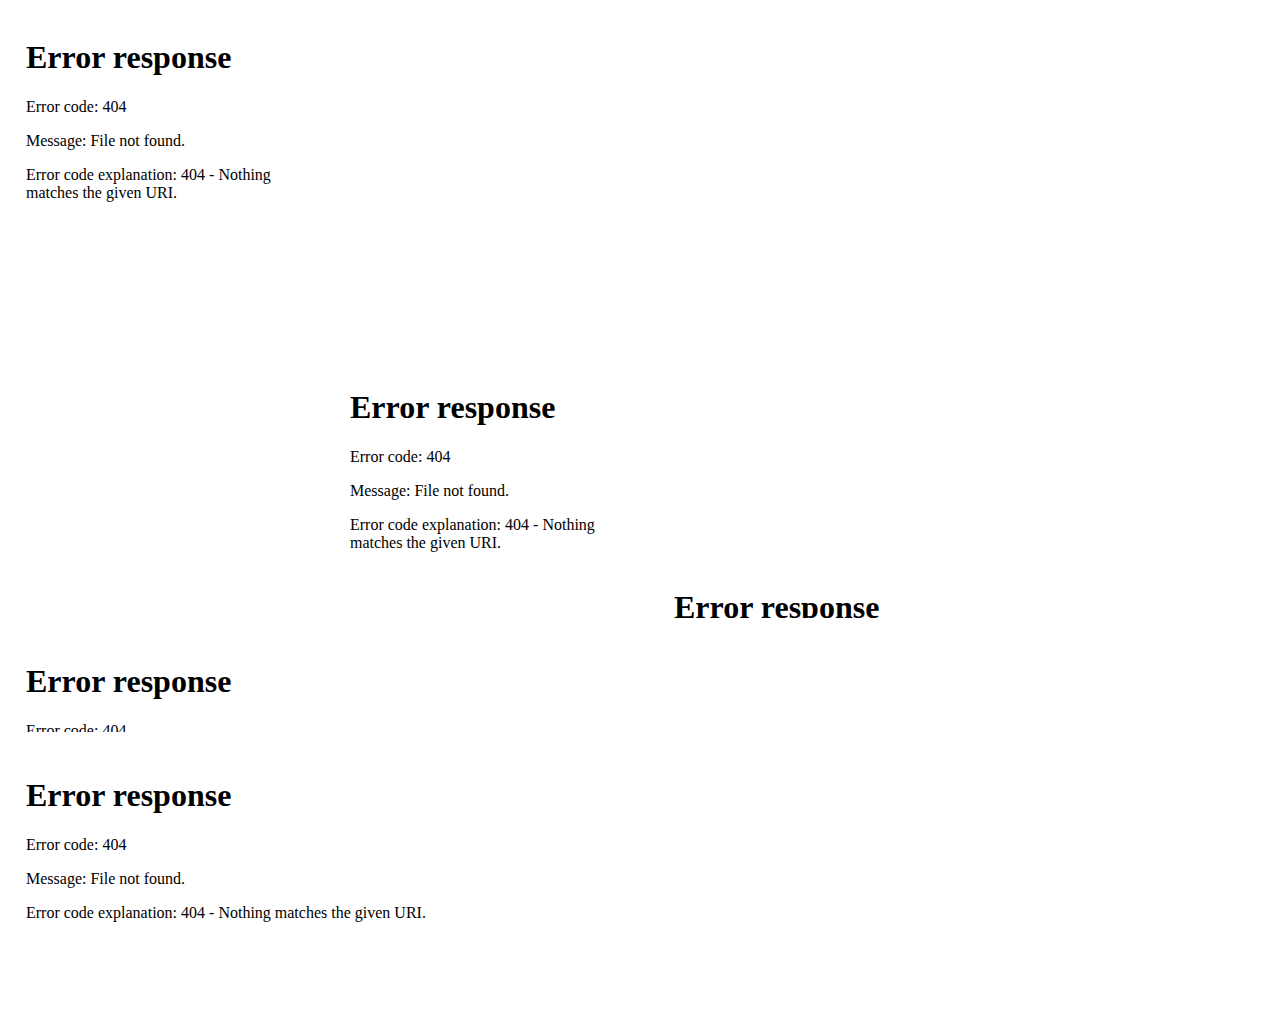
==== awareness.html @ 1d9f95e9 "code update" ====
<!DOCTYPE html><html lang="en" dir="ltr"><head>
    <meta charset="utf-8">
    <title></title>

    <style media="screen">
      body{
        background-color: #FFFFFF;
      }

      iframe{
        margin: 10px;
      }
    </style>

  </head>
  <body>
        <div id="container">
          <iframe src="./Arona/SEAT_2024_AWARENESS_ARONA_Banner_FOM_300x600/index.html" width="300" height="600" frameborder="0" scrolling="no"></iframe>
          <iframe src="./Arona/SEAT_2024_AWARENESS_ARONA_Banner_FOM_300x250/index.html" width="300" height="250" frameborder="0" scrolling="no"></iframe>
          <iframe src="./Arona/SEAT_2024_AWARENESS_ARONA_Banner_FOM_320x50/index.html" width="320" height="50" frameborder="0" scrolling="no"></iframe>
          <iframe src="./Arona/SEAT_2024_AWARENESS_ARONA_Banner_FOM_728x90/index.html" width="728" height="90" frameborder="0" scrolling="no"></iframe>
          <iframe src="./Arona/SEAT_2024_AWARENESS_ARONA_Banner_FOM_970x250/index.html" width="970" height="250" frameborder="0" scrolling="no"></iframe>
        </div>
  
</body></html>
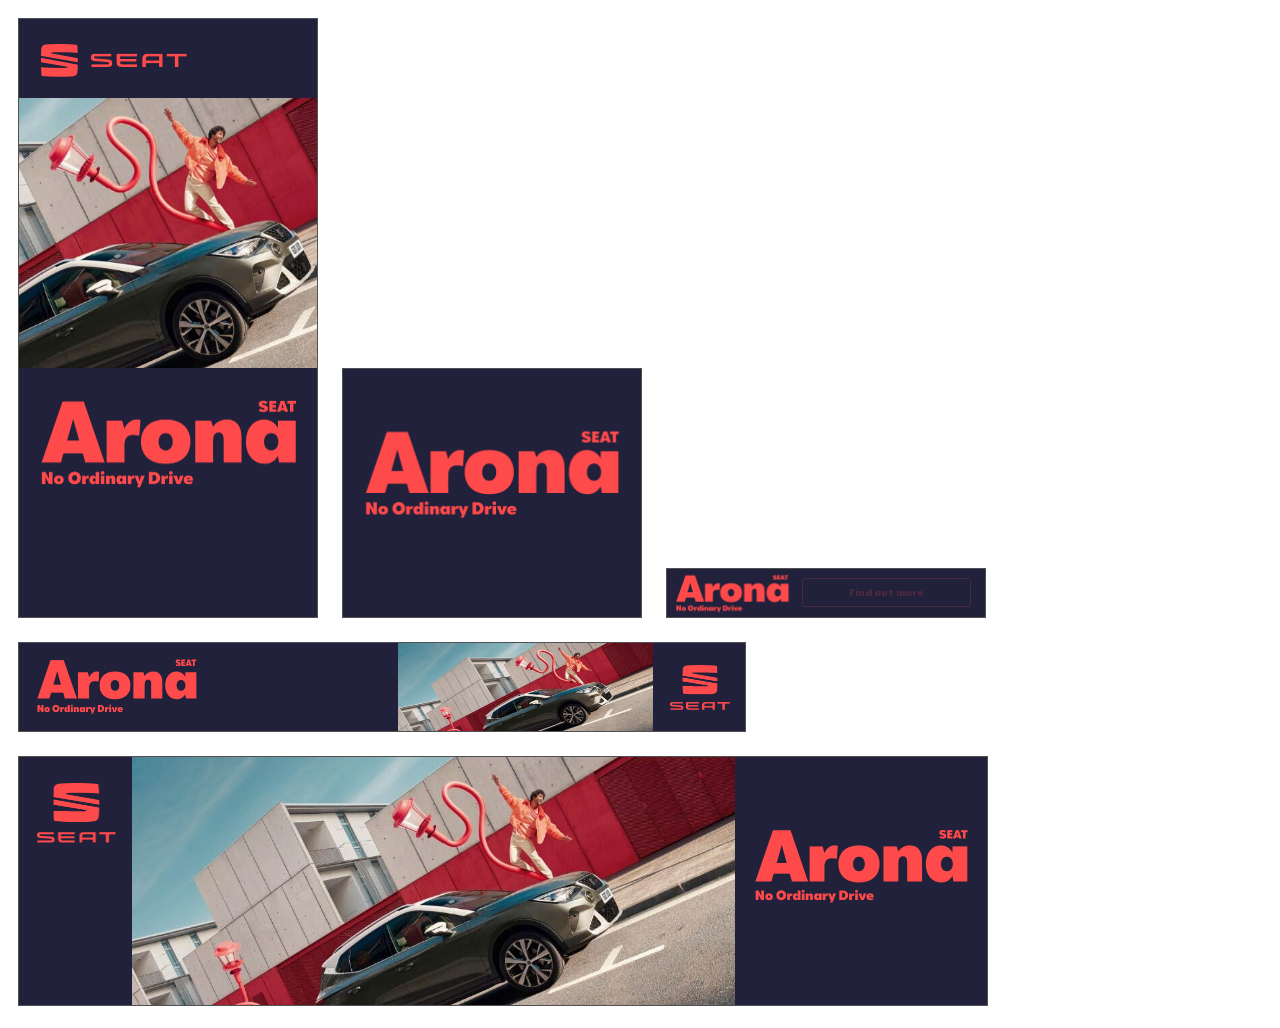
==== commit 81977f93: "updated files" ====
--- a/awareness.html
+++ b/awareness.html
@@ -15,11 +15,11 @@
   </head>
   <body>
         <div id="container">
-          <iframe src="./Arona/SEAT_2024_AWARENESS_ARONA_Banner_FOM_300x600/index.html" width="300" height="600" frameborder="0" scrolling="no"></iframe>
-          <iframe src="./Arona/SEAT_2024_AWARENESS_ARONA_Banner_FOM_300x250/index.html" width="300" height="250" frameborder="0" scrolling="no"></iframe>
-          <iframe src="./Arona/SEAT_2024_AWARENESS_ARONA_Banner_FOM_320x50/index.html" width="320" height="50" frameborder="0" scrolling="no"></iframe>
-          <iframe src="./Arona/SEAT_2024_AWARENESS_ARONA_Banner_FOM_728x90/index.html" width="728" height="90" frameborder="0" scrolling="no"></iframe>
-          <iframe src="./Arona/SEAT_2024_AWARENESS_ARONA_Banner_FOM_970x250/index.html" width="970" height="250" frameborder="0" scrolling="no"></iframe>
+          <iframe src="./Awareness/Arona/SEAT_2024_AWARENESS_ARONA_Banner_FOM_300x600/index.html" width="300" height="600" frameborder="0" scrolling="no"></iframe>
+          <iframe src="./Awareness/Arona/SEAT_2024_AWARENESS_ARONA_Banner_FOM_300x250/index.html" width="300" height="250" frameborder="0" scrolling="no"></iframe>
+          <iframe src="./Awareness/Arona/SEAT_2024_AWARENESS_ARONA_Banner_FOM_320x50/index.html" width="320" height="50" frameborder="0" scrolling="no"></iframe>
+          <iframe src="./Awareness/Arona/SEAT_2024_AWARENESS_ARONA_Banner_FOM_728x90/index.html" width="728" height="90" frameborder="0" scrolling="no"></iframe>
+          <iframe src="./Awareness/Arona/SEAT_2024_AWARENESS_ARONA_Banner_FOM_970x250/index.html" width="970" height="250" frameborder="0" scrolling="no"></iframe>
         </div>
   
 </body></html>